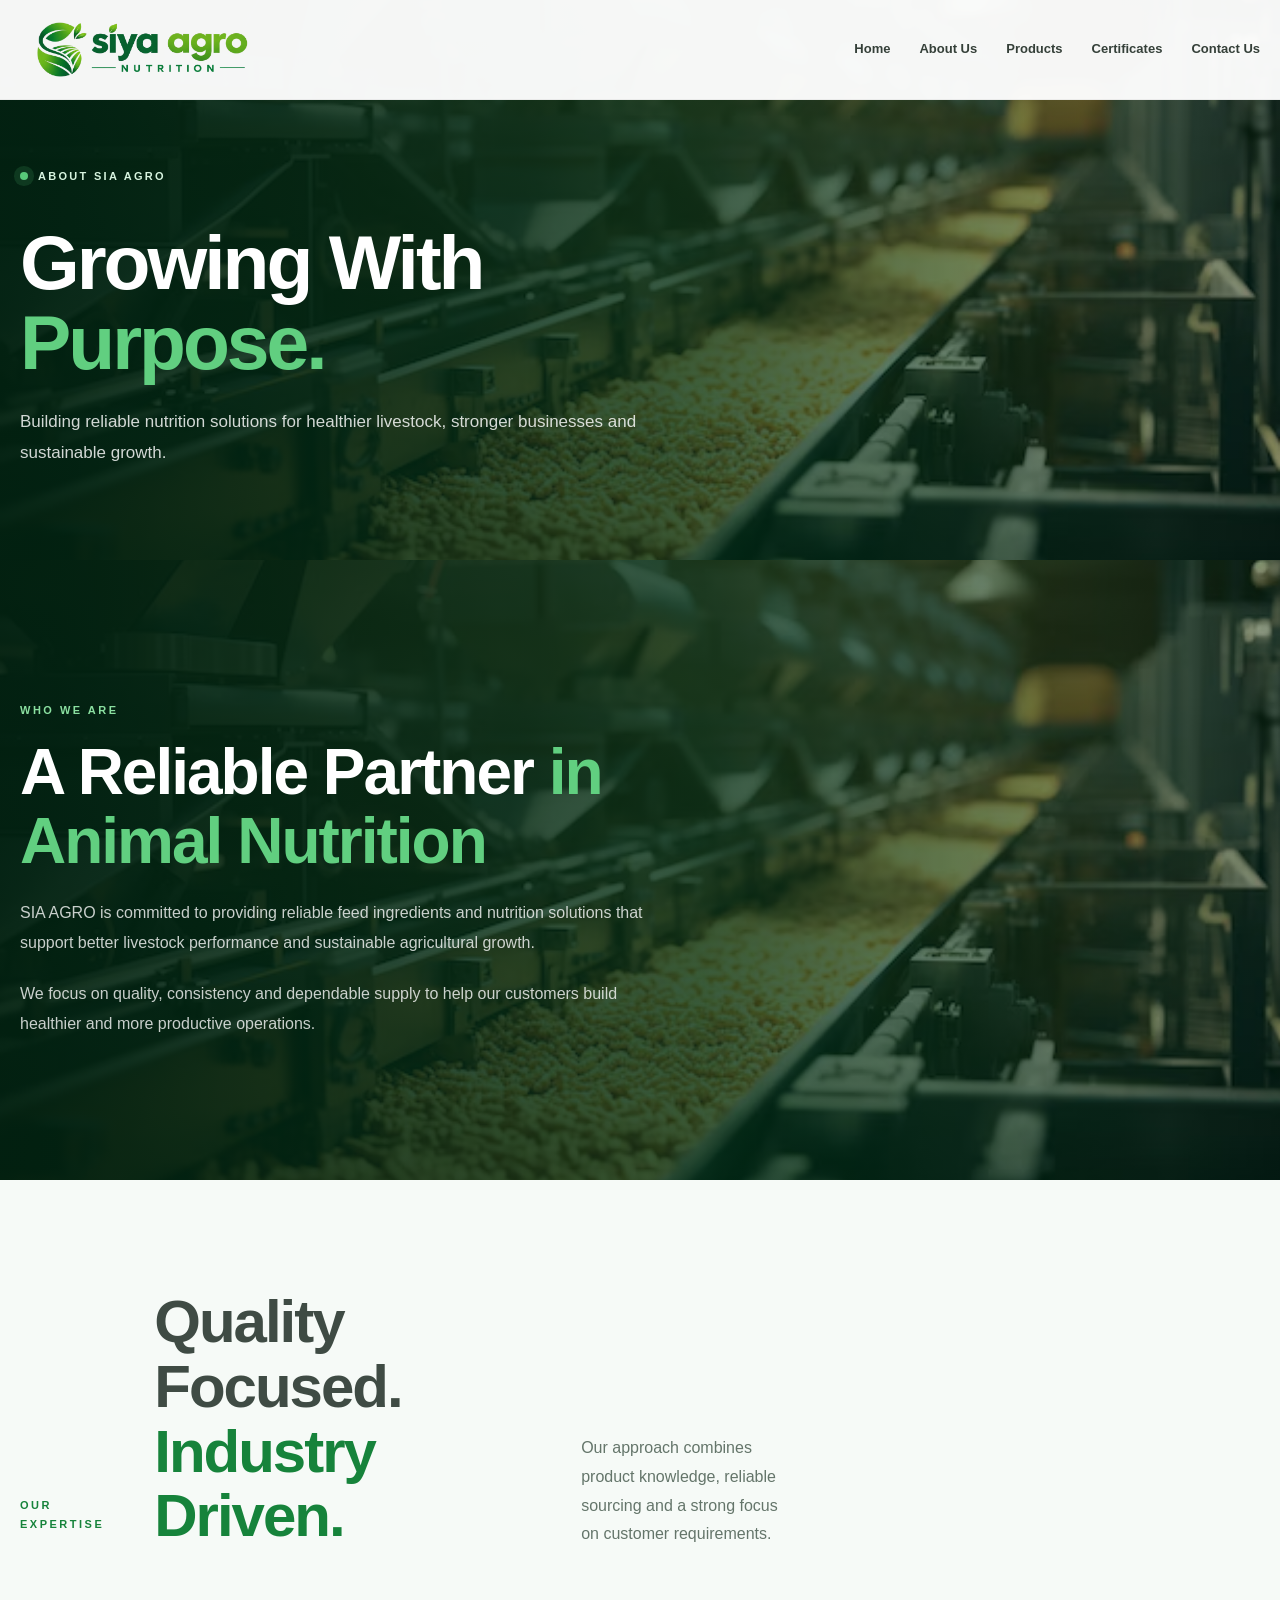
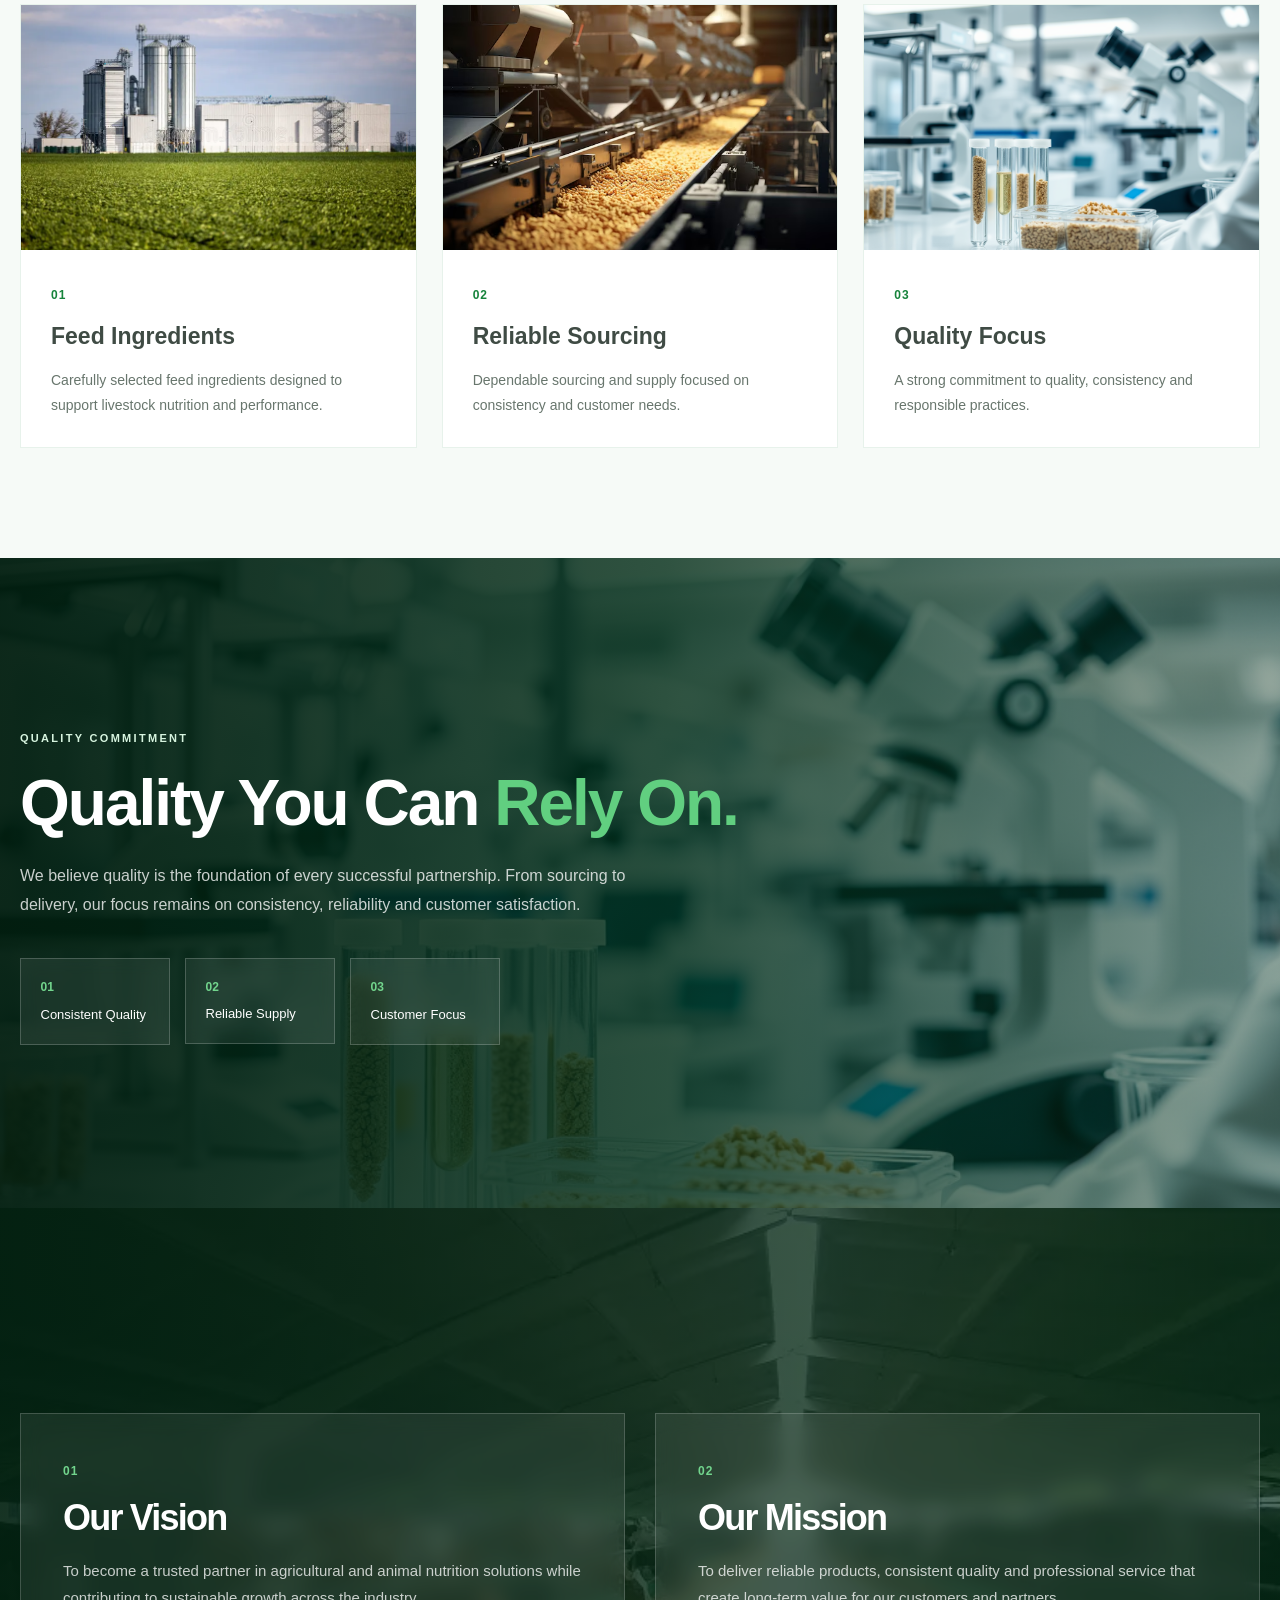
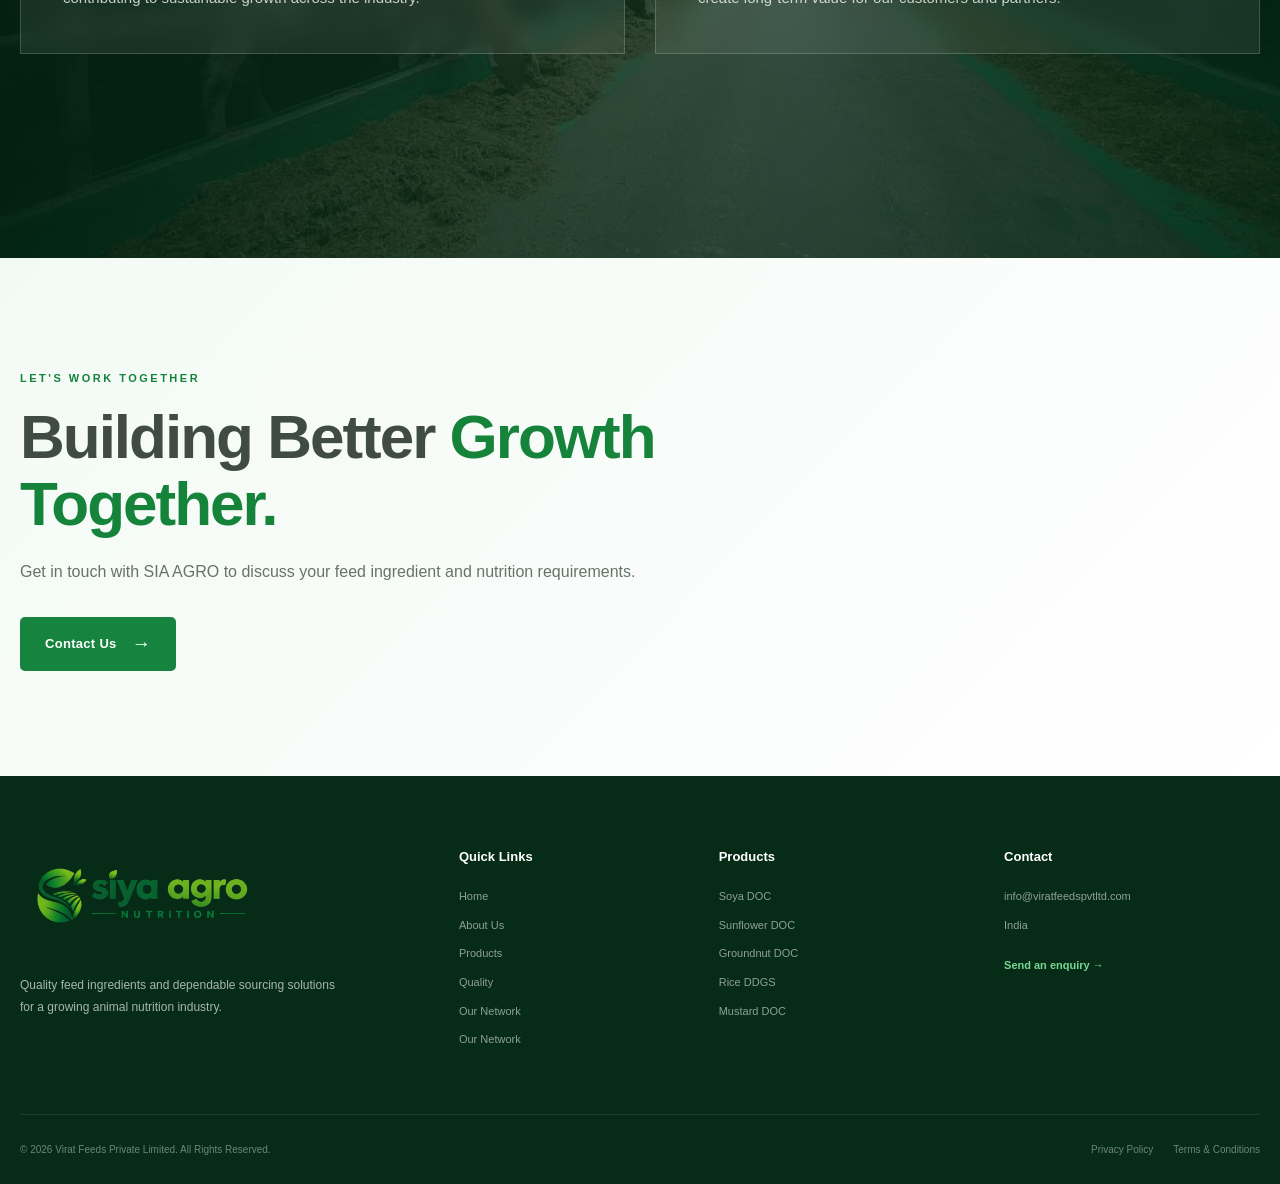
==== about.html @ a0e0ec0e "Update website" ====
<!DOCTYPE html>
<html lang="en">
<head>
    <meta charset="UTF-8">

    <meta
        name="viewport"
        content="width=device-width, initial-scale=1.0"
    >

    <meta
        name="description"
        content="Learn more about SIA AGRO, our expertise, quality commitment, vision and mission."
    >

    <title>About Us | SIA AGRO</title>

    <!-- Main Website CSS -->
    <link rel="stylesheet" href="style.css">

    <!-- About Page CSS -->
    <link rel="stylesheet" href="about.css">
</head>

<body>

    <!-- ================= HEADER ================= -->

    <header class="site-header" id="siteHeader">

        <div class="container header-inner">

            
            <a href="#home" class="logo" aria-label="Virat Feeds Home">
    <img src="assets/logo/logo-removebg-preview.png" alt="Siya agro">
</a>

            <button
                class="menu-toggle"
                id="menuToggle"
                type="button"
                aria-label="Open navigation"
                aria-expanded="false"
            >
                <span></span>
                <span></span>
                <span></span>
            </button>

            <nav class="main-nav" id="mainNav">

                <a href="index.html">Home</a>

                <a
                    href="about.html"
                    class="active"
                >
                    About Us
                </a>

                <a href="products.html">
                    Products
                </a>

                <a href="certificates.html">
                    Certificates
                </a>

                <a href="contact.html">
                    Contact Us
                </a>

            </nav>

        </div>

    </header>


    <main>

        <!-- ================= ABOUT HERO ================= -->

        <section class="about-hero">

            <div class="about-hero-overlay"></div>

            <div class="container">

                <div class="about-hero-content reveal">

                    <span class="eyebrow">
                        <span class="eyebrow-dot"></span>
                        ABOUT SIA AGRO
                    </span>

                    <h1>
                        Growing With
                        <span>Purpose.</span>
                    </h1>

                    <p>
                        Building reliable nutrition solutions
                        for healthier livestock, stronger businesses
                        and sustainable growth.
                    </p>

                </div>

            </div>

        </section>


        <!-- ================= ABOUT COMPANY ================= -->

        <section class="about-company about-image-section">

            <div class="about-section-bg"></div>

            <div class="about-section-overlay"></div>

            <div class="container">

                <div class="about-company-content reveal">

                    <div class="about-label">
                        WHO WE ARE
                    </div>

                    <h2>
                        A Reliable Partner
                        <span>in Animal Nutrition</span>
                    </h2>

                    <p>
                        SIA AGRO is committed to providing reliable
                        feed ingredients and nutrition solutions that
                        support better livestock performance and
                        sustainable agricultural growth.
                    </p>

                    <p>
                        We focus on quality, consistency and dependable
                        supply to help our customers build healthier
                        and more productive operations.
                    </p>

                </div>

            </div>

        </section>


        <!-- ================= OUR EXPERTISE ================= -->

        <section class="expertise-section">

            <div class="container">

                <div class="section-heading reveal">

                    <span class="eyebrow-dark">
                        OUR EXPERTISE
                    </span>

                    <h2>
                        Quality Focused.
                        <span>Industry Driven.</span>
                    </h2>

                    <p>
                        Our approach combines product knowledge,
                        reliable sourcing and a strong focus on
                        customer requirements.
                    </p>

                </div>


                <div class="expertise-grid">

                    <article class="expertise-card reveal">

                        <div class="expertise-image">
                            <img
                                src="assets/about/about-expertise.jpg"
                                alt="Animal feed production"
                                loading="lazy"
                            >
                        </div>

                        <div class="expertise-content">

                            <span>01</span>

                            <h3>
                                Feed Ingredients
                            </h3>

                            <p>
                                Carefully selected feed ingredients
                                designed to support livestock nutrition
                                and performance.
                            </p>

                        </div>

                    </article>


                    <article class="expertise-card reveal">

                        <div class="expertise-image">
                            <img
                                src="assets/about/about-company.jpg"
                                alt="Modern feed manufacturing facility"
                                loading="lazy"
                            >
                        </div>

                        <div class="expertise-content">

                            <span>02</span>

                            <h3>
                                Reliable Sourcing
                            </h3>

                            <p>
                                Dependable sourcing and supply focused
                                on consistency and customer needs.
                            </p>

                        </div>

                    </article>


                    <article class="expertise-card reveal">

                        <div class="expertise-image">
                            <img
                                src="assets/about/about-quality.jpg"
                                alt="Animal feed quality testing"
                                loading="lazy"
                            >
                        </div>

                        <div class="expertise-content">

                            <span>03</span>

                            <h3>
                                Quality Focus
                            </h3>

                            <p>
                                A strong commitment to quality,
                                consistency and responsible practices.
                            </p>

                        </div>

                    </article>

                </div>

            </div>

        </section>


        <!-- ================= QUALITY COMMITMENT ================= -->

        <section class="quality-section about-image-section">

            <div class="about-section-bg"></div>

            <div class="about-section-overlay"></div>

            <div class="container">

                <div class="quality-content reveal">

                    <span class="eyebrow">
                        QUALITY COMMITMENT
                    </span>

                    <h2>
                        Quality You Can
                        <span>Rely On.</span>
                    </h2>

                    <p>
                        We believe quality is the foundation of every
                        successful partnership. From sourcing to
                        delivery, our focus remains on consistency,
                        reliability and customer satisfaction.
                    </p>

                    <div class="quality-points">

                        <div>
                            <strong>01</strong>
                            <span>Consistent Quality</span>
                        </div>

                        <div>
                            <strong>02</strong>
                            <span>Reliable Supply</span>
                        </div>

                        <div>
                            <strong>03</strong>
                            <span>Customer Focus</span>
                        </div>

                    </div>

                </div>

            </div>

        </section>


        <!-- ================= VISION & MISSION ================= -->

        <section class="vision-section about-image-section">

            <div class="about-section-bg"></div>

            <div class="about-section-overlay"></div>

            <div class="container">

                <div class="vision-grid">

                    <div class="vision-card reveal">

                        <span class="vision-number">
                            01
                        </span>

                        <h2>
                            Our Vision
                        </h2>

                        <p>
                            To become a trusted partner in agricultural
                            and animal nutrition solutions while
                            contributing to sustainable growth across
                            the industry.
                        </p>

                    </div>


                    <div class="vision-card reveal">

                        <span class="vision-number">
                            02
                        </span>

                        <h2>
                            Our Mission
                        </h2>

                        <p>
                            To deliver reliable products, consistent
                            quality and professional service that create
                            long-term value for our customers and partners.
                        </p>

                    </div>

                </div>

            </div>

        </section>


        <!-- ================= CTA ================= -->

        <section class="about-cta">

            <div class="container">

                <div class="cta-content reveal">

                    <span class="eyebrow-dark">
                        LET'S WORK TOGETHER
                    </span>

                    <h2>
                        Building Better
                        <span>Growth Together.</span>
                    </h2>

                    <p>
                        Get in touch with SIA AGRO to discuss your
                        feed ingredient and nutrition requirements.
                    </p>

                    <a
                        href="contact.html"
                        class="btn btn-primary"
                    >
                        Contact Us
                        <span>→</span>
                    </a>

                </div>

            </div>

        </section>

    </main>


    <!-- ================= FOOTER ================= -->

        <footer class="site-footer">

        <div class="container">

            <div class="footer-grid">

                <div class="footer-brand">

               

                            <a href="#home" class="logo" aria-label="Virat Feeds Home">
    <img src="assets/logo/logo-removebg-preview.png" alt="Siya agro">
</a>


                    <p>
                        Quality feed ingredients and dependable sourcing
                        solutions for a growing animal nutrition industry.
                    </p>

                </div>


                <div class="footer-column">
                    <h3>Quick Links</h3>
                    <a href="#home">Home</a>
                    <a href="about.html">About Us</a>
                    <a href="products.html">Products</a>
                    <a href="quality.html">Quality</a>
                    <a href="#network">Our Network</a>
                    <a href="contact.html">Our Network</a>

                </div>


                <div class="footer-column">
                    <h3>Products</h3>
                    <a href="#">Soya DOC</a>
                    <a href="#">Sunflower DOC</a>
                    <a href="#">Groundnut DOC</a>
                    <a href="#">Rice DDGS</a>
                    <a href="#">Mustard DOC</a>
                </div>


                <div class="footer-column footer-contact">
                    <h3>Contact</h3>

                    <a href="mailto:info@viratfeedspvtltd.com">
                        info@viratfeedspvtltd.com
                    </a>

                    <span>
                        India
                    </span>

                    <a href="#contact" class="footer-contact-link">
                        Send an enquiry →
                    </a>
                </div>

            </div>


            <div class="footer-bottom">

                <p>
                    © <span id="currentYear"></span>
                    Virat Feeds Private Limited. All Rights Reserved.
                </p>

                <div class="footer-bottom-links">
                    <a href="#">Privacy Policy</a>
                    <a href="#">Terms & Conditions</a>
                </div>

            </div>

        </div>

    </footer>



    <!-- Main JavaScript -->
    <script src="script.js"></script>

    <!-- About Page JavaScript -->
    <script src="about.js"></script>

</body>
</html>
---- style.css ----
/* =========================================================
   VIRAT FEEDS - HOME PAGE
   Green + White Responsive Design
   ========================================================= */

/* ================= ROOT ================= */

:root {
    --green: #16843f;
    --green-dark: #075d2b;
    --green-deep: #043c1e;
    --green-light: #eaf7ef;
    --green-soft: #f4fbf6;

    --white: #ffffff;
    --black: #101713;
    --dark: #142019;
    --text: #3f4b44;
    --muted: #748078;

    --border: #dfe8e2;
    --shadow: 0 18px 50px rgba(7, 61, 31, 0.10);

    --container: 1240px;
    --radius: 18px;

    --transition: 0.35s ease;
}


/* ================= RESET ================= */

* {
    margin: 0;
    padding: 0;
    box-sizing: border-box;
}

html {
    scroll-behavior: smooth;
    scroll-padding-top: 90px;
}

body {
    font-family: "Inter", Arial, sans-serif;
    color: var(--text);
    background: var(--white);
    line-height: 1.7;
    overflow-x: hidden;
}

img {
    display: block;
    width: 100%;
    max-width: 100%;
}

a {
    color: inherit;
    text-decoration: none;
}

button,
a {
    -webkit-tap-highlight-color: transparent;
}

button {
    font-family: inherit;
}

ul,
ol {
    list-style: none;
}

::selection {
    color: var(--white);
    background: var(--green);
}


/* ================= COMMON ================= */

.container {
    width: min(100% - 40px, var(--container));
    margin-inline: auto;
}

.section-padding {
    padding: 110px 0;
}

.section-label {
    display: inline-flex;
    align-items: center;
    gap: 9px;

    color: var(--green);
    font-size: 12px;
    font-weight: 800;
    letter-spacing: 2px;
    text-transform: uppercase;

    margin-bottom: 18px;
}

.section-label::before {
    content: "";
    width: 28px;
    height: 2px;
    background: var(--green);
}

h1,
h2,
h3 {
    font-family: "Manrope", Arial, sans-serif;
    color: var(--dark);
}

h2 {
    font-size: clamp(36px, 4vw, 58px);
    line-height: 1.12;
    letter-spacing: -1.8px;
}

h2 span {
    color: var(--green);
}

.section-heading {
    display: flex;
    align-items: flex-end;
    justify-content: space-between;
    gap: 50px;
    margin-bottom: 55px;
}

.section-heading > p {
    width: min(100%, 470px);
    color: var(--muted);
    font-size: 15px;
}

.section-heading.centered {
    display: block;
    max-width: 720px;
    margin: 0 auto 55px;
    text-align: center;
}

.section-heading.centered .section-label {
    justify-content: center;
}

.section-heading.centered .section-label::before {
    display: none;
}

.section-heading.centered > p {
    margin: 20px auto 0;
}

.btn {
    display: inline-flex;
    align-items: center;
    justify-content: center;
    gap: 15px;

    min-height: 54px;
    padding: 0 25px;

    border-radius: 5px;
    font-size: 13px;
    font-weight: 800;
    letter-spacing: 0.3px;

    transition:
        transform var(--transition),
        background var(--transition),
        color var(--transition),
        border-color var(--transition);
}

.btn span {
    font-size: 19px;
    line-height: 1;
    transition: transform var(--transition);
}

.btn:hover {
    transform: translateY(-3px);
}

.btn:hover span {
    transform: translateX(4px);
}

.btn-primary {
    color: var(--white);
    background: var(--green);
}

.btn-primary:hover {
    background: var(--green-dark);
}

.btn-outline {
    color: var(--white);
    border: 1px solid rgba(255, 255, 255, 0.65);
}

.btn-outline:hover {
    color: var(--green-dark);
    background: var(--white);
    border-color: var(--white);
}

.btn-dark {
    color: var(--white);
    background: var(--green-deep);
}

.btn-dark:hover {
    background: var(--green);
}

.btn-white {
    color: var(--green-dark);
    background: var(--white);
}

.btn-white:hover {
    background: var(--green-soft);
}


/* ================= HEADER ================= */

.site-header {
    position: fixed;
    top: 0;
    left: 0;
    z-index: 1000;

    width: 100%;
    background: rgba(255, 255, 255, 0.96);

    border-bottom: 1px solid rgba(0, 0, 0, 0.05);

    transition:
        box-shadow var(--transition),
        background var(--transition);
}

.site-header.scrolled {
    background: rgba(255, 255, 255, 0.98);
    box-shadow: 0 8px 30px rgba(0, 0, 0, 0.07);
}

.header-inner {
    min-height: 84px;

    display: flex;
    align-items: center;
    justify-content: space-between;
    gap: 30px;
}


/* LOGO */

.logo {
    display: inline-flex;
    align-items: center;
    gap: 11px;
    flex-shrink: 0;
}

.logo-mark {
    width: 42px;
    height: 42px;

    display: grid;
    place-items: center;

    color: var(--white);
    background: var(--green);

    border-radius: 50%;

    font-family: "Manrope", sans-serif;
    font-size: 22px;
    font-weight: 800;

    position: relative;
}

.logo-mark::after {
    content: "";
    position: absolute;
    width: 15px;
    height: 15px;

    border: 2px solid var(--white);
    border-radius: 50%;

    opacity: 0.35;
}

.logo-mark span {
    position: relative;
    z-index: 2;
}

.logo-text {
    display: flex;
    flex-direction: column;
    line-height: 1;
}

.logo-text strong {
    color: var(--green-dark);
    font-family: "Manrope", sans-serif;
    font-size: 18px;
    font-weight: 800;
    letter-spacing: 1.2px;
}

.logo-text small {
    margin-top: 5px;
    color: var(--muted);
    font-size: 7px;
    font-weight: 700;
    letter-spacing: 1.5px;
}


/* NAV */

.main-nav {
    display: flex;
    align-items: center;
    justify-content: center;
    gap: 29px;
}

.main-nav a {
    position: relative;

    color: #354039;
    font-size: 13px;
    font-weight: 600;

    padding: 31px 0;
    transition: color var(--transition);
}

.main-nav a::after {
    content: "";

    position: absolute;
    left: 0;
    bottom: 22px;

    width: 0;
    height: 2px;

    background: var(--green);

    transition: width var(--transition);
}

.main-nav a:hover,
.main-nav a.active {
    color: var(--green);
}

.main-nav a:hover::after,
.main-nav a.active::after {
    width: 100%;
}


/* HEADER BUTTON */

.header-btn {
    display: inline-flex;
    align-items: center;
    gap: 12px;

    color: var(--white);
    background: var(--green);

    padding: 12px 18px;
    border-radius: 4px;

    font-size: 12px;
    font-weight: 800;

    transition: var(--transition);
}

.header-btn span {
    font-size: 17px;
}

.header-btn:hover {
    background: var(--green-dark);
    transform: translateY(-2px);
}


/* MENU */

.menu-toggle {
    display: none;

    width: 44px;
    height: 44px;

    border: 0;
    background: var(--green-soft);
    border-radius: 5px;

    cursor: pointer;
}

.menu-toggle span {
    display: block;
    width: 22px;
    height: 2px;

    margin: 5px auto;

    background: var(--green-dark);

    transition: var(--transition);
}

.menu-toggle.active span:nth-child(1) {
    transform: translateY(7px) rotate(45deg);
}

.menu-toggle.active span:nth-child(2) {
    opacity: 0;
}

.menu-toggle.active span:nth-child(3) {
    transform: translateY(-7px) rotate(-45deg);
}


.logo {
    display: inline-flex;
    align-items: center;
    text-decoration: none;
    flex-shrink: 0;
}

.logo img {
    display: block;
    width: 245px;
    height: 99px;
    object-fit: contain;
}

/* Mobile */
@media (max-width: 600px) {
    .logo img {
        width: 150px;
        height: 48px;
    }
}


/* ================= HERO ================= */

.hero-section {
    min-height: 760px;

    position: relative;
    isolation: isolate;
    overflow: hidden;

    display: flex;
    align-items: center;

    color: var(--white);
}

/* ================= HERO SLIDER ================= */

.hero-slider {
    position: absolute;
    inset: 0;
    z-index: -3;
}

.hero-slide {
    position: absolute;
    inset: 0;

    background-position: center;
    background-size: cover;
    background-repeat: no-repeat;

    opacity: 0;
    transform: scale(1.03);

    transition:
        opacity 1.2s ease-in-out,
        transform 7s ease;
}

.hero-slide.active {
    opacity: 1;
    transform: scale(1);
}


/* ================= HERO GREEN OVERLAY ================= */

.hero-section::before {
    content: "";
    position: absolute;
    inset: 0;
    z-index: -2;

    background:
        linear-gradient(
            90deg,
            rgba(2, 34, 17, 0.94) 0%,
            rgba(2, 48, 24, 0.78) 46%,
            rgba(2, 48, 24, 0.35) 100%
        );
}


/* ================= EXISTING OVERLAY ================= */

.hero-overlay {
    position: absolute;
    inset: 0;
    z-index: -1;

    background:
        radial-gradient(
            circle at 78% 45%,
            rgba(55, 180, 93, 0.22),
            transparent 30%
        );
}


.hero-container {
    padding-top: 80px;
}

.hero-content {
    width: min(100%, 750px);
}

.eyebrow {
    display: inline-flex;
    align-items: center;
    gap: 10px;

    margin-bottom: 22px;

    color: #d7f4df;

    font-size: 11px;
    font-weight: 800;
    letter-spacing: 2.3px;
}

.eyebrow-dot {
    width: 8px;
    height: 8px;
    border-radius: 50%;
    background: #58c979;
    box-shadow: 0 0 0 6px rgba(88, 201, 121, 0.14);
}

.hero-content h1 {
    color: var(--white);

    max-width: 780px;

    font-size: clamp(48px, 6vw, 84px);
    line-height: 1.02;
    letter-spacing: -3px;
}

.hero-content h1 span {
    color: #61cf80;
}

.hero-content > p {
    max-width: 650px;
    margin-top: 25px;

    color: rgba(255, 255, 255, 0.79);

    font-size: 16px;
    line-height: 1.8;
}

.hero-actions {
    display: flex;
    flex-wrap: wrap;
    gap: 13px;
    margin-top: 34px;
}

.hero-trust {
    display: flex;
    align-items: center;
    gap: 25px;

    margin-top: 55px;
}

.trust-item {
    display: flex;
    flex-direction: column;
}

.trust-item strong {
    color: var(--white);
    font-size: 13px;
}

.trust-item span {
    color: rgba(255, 255, 255, 0.55);
    font-size: 11px;
}

.trust-line {
    width: 1px;
    height: 31px;
    background: rgba(255, 255, 255, 0.25);
}

.hero-scroll {
    position: absolute;
    right: 40px;
    bottom: 35px;

    display: flex;
    align-items: center;
    gap: 14px;

    color: rgba(255, 255, 255, 0.6);

    font-size: 10px;
    letter-spacing: 1.5px;
    text-transform: uppercase;

    transform: rotate(90deg);
    transform-origin: right center;
}

.scroll-line {
    width: 50px;
    height: 1px;
    background: rgba(255, 255, 255, 0.5);
}


/* ================= ABOUT ================= */

.about-section {
    background: var(--white);
}

.about-grid {
    display: grid;
    grid-template-columns: 0.95fr 1.05fr;
    align-items: center;
    gap: 90px;
}

.about-images {
    min-height: 550px;
    position: relative;
}

.about-image-main {
    position: absolute;
    top: 0;
    left: 0;

    width: 74%;
    height: 440px;

    overflow: hidden;
    border-radius: 8px;
}

.about-image-main img,
.about-image-small img {
    width: 100%;
    height: 100%;
    object-fit: cover;

    transition: transform 0.7s ease;
}

.about-images:hover img {
    transform: scale(1.04);
}

.about-image-small {
    position: absolute;
    right: 0;
    bottom: 0;

    width: 48%;
    height: 255px;

    overflow: hidden;

    border: 10px solid var(--white);
    border-radius: 8px;

    box-shadow: var(--shadow);
}

.experience-card {
    position: absolute;
    left: 22px;
    bottom: 48px;

    display: flex;
    align-items: center;
    gap: 13px;

    padding: 15px 19px;

    color: var(--white);
    background: var(--green);

    border-radius: 5px;

    box-shadow: 0 12px 30px rgba(22, 132, 63, 0.25);
}

.experience-number {
    font-family: "Manrope", sans-serif;
    font-size: 25px;
    font-weight: 800;
}

.experience-text {
    padding-left: 13px;
    border-left: 1px solid rgba(255, 255, 255, 0.35);

    font-size: 10px;
    line-height: 1.35;
    text-transform: uppercase;
    letter-spacing: 0.8px;
}

.about-content .lead {
    margin: 24px 0 15px;

    color: var(--dark);

    font-size: 18px;
    line-height: 1.7;
    font-weight: 500;
}

.about-content > p:not(.lead) {
    color: var(--muted);
    font-size: 14px;
}

.about-points {
    display: grid;
    grid-template-columns: 1fr 1fr;
    gap: 20px;

    margin: 32px 0;
}

.about-point {
    display: flex;
    align-items: flex-start;
    gap: 12px;
}

.point-icon {
    width: 28px;
    height: 28px;

    flex: 0 0 28px;

    display: grid;
    place-items: center;

    color: var(--green);
    background: var(--green-light);

    border-radius: 50%;

    font-size: 13px;
    font-weight: 800;
}

.about-point strong {
    display: block;
    color: var(--dark);
    font-size: 13px;
}

.about-point p {
    margin-top: 2px;
    color: var(--muted);
    font-size: 11px;
    line-height: 1.5;
}

.text-link {
    display: inline-flex;
    align-items: center;
    gap: 12px;

    color: var(--green-dark);

    font-size: 13px;
    font-weight: 800;

    border-bottom: 1px solid var(--green);
    padding-bottom: 5px;

    transition: var(--transition);
}

.text-link span {
    font-size: 18px;
    transition: var(--transition);
}

.text-link:hover {
    color: var(--green);
}

.text-link:hover span {
    transform: translateX(5px);
}


/* ================= PRODUCTS ================= */

.products-section {
    background: var(--green-soft);
}

.products-grid {
    display: grid;
    grid-template-columns: repeat(4, 1fr);
    gap: 20px;
}

.product-card {
    overflow: hidden;

    background: var(--white);
    border: 1px solid var(--border);
    border-radius: 9px;

    transition:
        transform var(--transition),
        box-shadow var(--transition);
}

.product-card:hover {
    transform: translateY(-8px);
    box-shadow: var(--shadow);
}

.product-image {
    height: 245px;
    position: relative;
    overflow: hidden;
    background: #edf5ef;
}

.product-image img {
    width: 100%;
    height: 100%;
    object-fit: cover;

    transition: transform 0.6s ease;
}

.product-card:hover .product-image img {
    transform: scale(1.07);
}

.product-number {
    position: absolute;
    top: 14px;
    left: 14px;

    width: 34px;
    height: 34px;

    display: grid;
    place-items: center;

    color: var(--green-dark);
    background: rgba(255, 255, 255, 0.92);

    border-radius: 50%;

    font-size: 10px;
    font-weight: 800;
}

.product-info {
    padding: 24px;
}

.product-category {
    color: var(--green);
    font-size: 9px;
    font-weight: 800;
    letter-spacing: 1.5px;
}

.product-info h3 {
    margin-top: 8px;
    font-size: 21px;
    letter-spacing: -0.5px;
}

.product-info p {
    min-height: 55px;
    margin: 10px 0 18px;

    color: var(--muted);
    font-size: 12px;
    line-height: 1.6;
}

.product-link {
    display: inline-flex;
    align-items: center;
    gap: 8px;

    color: var(--green-dark);

    font-size: 11px;
    font-weight: 800;
}

.product-link span {
    font-size: 17px;
    transition: var(--transition);
}

.product-link:hover span {
    transform: translateX(4px);
}

.products-bottom {
    margin-top: 40px;
    text-align: center;
}


/* ================= QUALITY ================= */

.quality-section {
    background: var(--white);
}

.quality-wrapper {
    display: grid;
    grid-template-columns: 1fr 1fr;
    gap: 90px;

    padding: 75px;

    background: var(--green-deep);
    border-radius: 12px;

    overflow: hidden;
    position: relative;
}

.quality-wrapper::after {
    content: "";
    position: absolute;
    width: 450px;
    height: 450px;

    right: -190px;
    bottom: -250px;

    border: 80px solid rgba(255, 255, 255, 0.035);
    border-radius: 50%;
}

.quality-content {
    position: relative;
    z-index: 2;
}

.quality-content .section-label {
    color: #72d48e;
}

.quality-content .section-label::before {
    background: #72d48e;
}

.quality-content h2 {
    color: var(--white);
}

.quality-content h2 span {
    color: #69d288;
}

.quality-content > p {
    max-width: 520px;
    margin: 23px 0 30px;

    color: rgba(255, 255, 255, 0.67);
    font-size: 14px;
}

.quality-features {
    position: relative;
    z-index: 2;
}

.quality-feature {
    display: flex;
    align-items: flex-start;
    gap: 20px;

    padding: 24px 0;

    border-bottom: 1px solid rgba(255, 255, 255, 0.12);
}

.quality-feature:first-child {
    padding-top: 0;
}

.quality-feature:last-child {
    border-bottom: 0;
}

.feature-icon {
    width: 43px;
    height: 43px;

    flex: 0 0 43px;

    display: grid;
    place-items: center;

    color: #74d58e;
    background: rgba(105, 210, 136, 0.11);

    border: 1px solid rgba(105, 210, 136, 0.2);
    border-radius: 50%;

    font-size: 10px;
    font-weight: 800;
}

.quality-feature h3 {
    color: var(--white);
    font-size: 16px;
}

.quality-feature p {
    margin-top: 4px;
    color: rgba(255, 255, 255, 0.55);
    font-size: 12px;
}


/* ================= NETWORK ================= */

.network-section {
    background: var(--green-soft);
}

.network-stats {
    display: grid;
    grid-template-columns: repeat(4, 1fr);

    border: 1px solid var(--border);
    background: var(--white);
}

.network-stat {
    min-height: 190px;

    display: flex;
    flex-direction: column;
    justify-content: center;

    padding: 35px;

    border-right: 1px solid var(--border);

    transition: var(--transition);
}

.network-stat:last-child {
    border-right: 0;
}

.network-stat:hover {
    background: var(--green);
}

.network-stat strong {
    color: var(--green);
    font-family: "Manrope", sans-serif;
    font-size: 39px;
    line-height: 1;
    transition: var(--transition);
}

.network-stat span {
    max-width: 150px;
    margin-top: 17px;

    color: var(--dark);

    font-size: 13px;
    font-weight: 700;

    transition: var(--transition);
}

.network-stat:hover strong,
.network-stat:hover span {
    color: var(--white);
}


/* ================= TESTIMONIALS ================= */

.testimonials-section {
    background: var(--white);
}

.testimonial-card {
    max-width: 900px;
    margin: auto;

    padding: 55px 70px;

    background: var(--green-soft);
    border-left: 4px solid var(--green);

    border-radius: 7px;
}

.quote-mark {
    color: var(--green);
    font-family: Georgia, serif;
    font-size: 80px;
    line-height: 0.5;
}

.testimonial-card blockquote {
    margin: 20px 0 30px;

    color: var(--dark);

    font-family: "Manrope", sans-serif;
    font-size: clamp(21px, 2.4vw, 31px);
    line-height: 1.45;
    font-weight: 600;
}

.testimonial-author {
    display: flex;
    align-items: center;
    gap: 13px;
}

.author-avatar {
    width: 44px;
    height: 44px;

    display: grid;
    place-items: center;

    color: var(--white);
    background: var(--green);

    border-radius: 50%;

    font-weight: 800;
}

.testimonial-author strong,
.testimonial-author span {
    display: block;
}

.testimonial-author strong {
    color: var(--dark);
    font-size: 12px;
}

.testimonial-author span {
    color: var(--muted);
    font-size: 10px;
}


/* ================= CTA ================= */

.cta-section {
    padding: 35px 0;

    background: var(--green);
}

.cta-wrapper {
    display: flex;
    align-items: center;
    justify-content: space-between;
    gap: 50px;

    padding: 65px 0;
}

.cta-content .section-label {
    color: #d2f3dc;
}

.cta-content .section-label::before {
    background: #d2f3dc;
}

.cta-content h2 {
    color: var(--white);
}

.cta-content h2 span {
    color: #b7ecc7;
}

.cta-content p {
    max-width: 600px;
    margin-top: 16px;

    color: rgba(255, 255, 255, 0.75);
    font-size: 14px;
}


/* ================= FOOTER ================= */

.site-footer {
    padding-top: 70px;
    background: #062c18;
    color: rgba(255, 255, 255, 0.65);
}

.footer-grid {
    display: grid;
    grid-template-columns: 1.5fr 0.8fr 0.9fr 1fr;
    gap: 55px;

    padding-bottom: 55px;
}

.footer-logo .logo-text strong {
    color: var(--white);
}

.footer-logo .logo-text small {
    color: rgba(255, 255, 255, 0.5);
}

.footer-brand > p {
    max-width: 320px;
    margin-top: 22px;

    font-size: 12px;
    line-height: 1.8;
}

.footer-column {
    display: flex;
    flex-direction: column;
    align-items: flex-start;
}

.footer-column h3 {
    margin-bottom: 19px;
    color: var(--white);
    font-size: 13px;
}

.footer-column a,
.footer-column span {
    margin-bottom: 10px;

    color: rgba(255, 255, 255, 0.55);

    font-size: 11px;

    transition: color var(--transition);
}

.footer-column a:hover {
    color: #76d891;
}

.footer-contact a:first-of-type {
    word-break: break-word;
}

.footer-contact-link {
    margin-top: 12px;
    color: #76d891 !important;
    font-weight: 700;
}

.footer-bottom {
    min-height: 70px;

    display: flex;
    align-items: center;
    justify-content: space-between;
    gap: 20px;

    border-top: 1px solid rgba(255, 255, 255, 0.09);
}

.footer-bottom p,
.footer-bottom a {
    color: rgba(255, 255, 255, 0.42);
    font-size: 10px;
}

.footer-bottom-links {
    display: flex;
    gap: 20px;
}

.footer-bottom a:hover {
    color: var(--white);
}


/* ================= BACK TO TOP ================= */

.back-to-top {
    position: fixed;
    right: 22px;
    bottom: 22px;
    z-index: 900;

    width: 44px;
    height: 44px;

    display: grid;
    place-items: center;

    color: var(--white);
    background: var(--green);

    border: 0;
    border-radius: 5px;

    font-size: 18px;
    cursor: pointer;

    opacity: 0;
    visibility: hidden;
    transform: translateY(15px);

    transition: var(--transition);
}

.back-to-top.show {
    opacity: 1;
    visibility: visible;
    transform: translateY(0);
}

.back-to-top:hover {
    background: var(--green-dark);
}


/* ================= REVEAL ANIMATION ================= */

.reveal {
    opacity: 0;
    transform: translateY(25px);

    transition:
        opacity 0.7s ease,
        transform 0.7s ease;
}

.reveal.visible {
    opacity: 1;
    transform: translateY(0);
}


/* =========================================================
   TABLET
   ========================================================= */

@media (max-width: 1100px) {

    .container {
        width: min(100% - 32px, var(--container));
    }

    .main-nav {
        gap: 17px;
    }

    .main-nav a {
        font-size: 12px;
    }

    .header-btn {
        display: none;
    }

    .about-grid {
        gap: 55px;
    }

    .products-grid {
        grid-template-columns: repeat(2, 1fr);
    }

    .quality-wrapper {
        gap: 55px;
        padding: 55px;
    }

    .footer-grid {
        grid-template-columns: 1.3fr 1fr 1fr;
    }

    .footer-contact {
        grid-column: span 3;
    }
}


/* =========================================================
   TABLET / MOBILE NAV
   ========================================================= */

@media (max-width: 900px) {

    .header-inner {
        min-height: 75px;
    }

    .menu-toggle {
        display: block;
    }

    .main-nav {
        position: absolute;
        top: 75px;
        left: 16px;
        right: 16px;

        display: flex;
        flex-direction: column;
        align-items: stretch;
        gap: 0;

        padding: 10px;

        background: var(--white);

        border: 1px solid var(--border);
        border-radius: 8px;

        box-shadow: 0 18px 45px rgba(0, 0, 0, 0.12);

        opacity: 0;
        visibility: hidden;
        transform: translateY(-10px);

        transition: var(--transition);
    }

    .main-nav.open {
        opacity: 1;
        visibility: visible;
        transform: translateY(0);
    }

    .main-nav a {
        padding: 14px 15px;
        border-radius: 5px;
    }

    .main-nav a:hover,
    .main-nav a.active {
        background: var(--green-soft);
    }

    .main-nav a::after {
        display: none;
    }

    .section-padding {
        padding: 85px 0;
    }

    .about-grid {
        grid-template-columns: 1fr;
    }

    .about-images {
        width: min(100%, 650px);
        margin: auto;
    }

    .quality-wrapper {
        grid-template-columns: 1fr;
    }

    .network-stats {
        grid-template-columns: repeat(2, 1fr);
    }

    .network-stat:nth-child(2) {
        border-right: 0;
    }

    .network-stat:nth-child(-n + 2) {
        border-bottom: 1px solid var(--border);
    }

    .cta-wrapper {
        align-items: flex-start;
        flex-direction: column;
    }
}


/* =========================================================
   MOBILE
   ========================================================= */

@media (max-width: 600px) {

    .container {
        width: min(100% - 28px, var(--container));
    }

    .section-padding {
        padding: 70px 0;
    }

    h2 {
        font-size: 36px;
        letter-spacing: -1px;
    }


    /* HEADER */

    .header-inner {
        min-height: 68px;
    }

    .logo-mark {
        width: 38px;
        height: 38px;
        font-size: 19px;
    }

    .logo-text strong {
        font-size: 16px;
    }

    .logo-text small {
        font-size: 6px;
    }

    .main-nav {
        top: 68px;
        left: 10px;
        right: 10px;
    }


    /* HERO */

    .hero-section {
        min-height: 700px;

        background-position: 65% center;
    }

    .hero-container {
        padding-top: 65px;
    }

    .hero-content h1 {
        font-size: clamp(42px, 12vw, 60px);
        letter-spacing: -2px;
    }

    .hero-content > p {
        font-size: 14px;
        line-height: 1.7;
    }

    .hero-actions {
        flex-direction: column;
        align-items: stretch;
    }

    .hero-actions .btn {
        width: 100%;
    }

    .hero-trust {
        gap: 12px;
        justify-content: space-between;
        margin-top: 40px;
    }

    .trust-line {
        height: 27px;
    }

    .trust-item strong {
        font-size: 11px;
    }

    .trust-item span {
        font-size: 9px;
    }

    .hero-scroll {
        display: none;
    }


    /* ABOUT */

    .about-images {
        min-height: 420px;
    }

    .about-image-main {
        width: 78%;
        height: 330px;
    }

    .about-image-small {
        width: 48%;
        height: 190px;
        border-width: 7px;
    }

    .experience-card {
        left: 10px;
        bottom: 30px;
        padding: 12px 14px;
    }

    .experience-number {
        font-size: 21px;
    }

    .experience-text {
        font-size: 8px;
    }

    .about-content .lead {
        font-size: 16px;
    }

    .about-points {
        grid-template-columns: 1fr;
        gap: 15px;
    }


    /* SECTION HEADING */

    .section-heading {
        display: block;
        margin-bottom: 35px;
    }

    .section-heading > p {
        margin-top: 18px;
        width: 100%;
    }


    /* PRODUCTS */

    .products-grid {
        grid-template-columns: 1fr;
    }

    .product-image {
        height: 260px;
    }

    .product-info {
        padding: 21px;
    }

    .product-info p {
        min-height: auto;
    }


    /* QUALITY */

    .quality-wrapper {
        padding: 40px 24px;
        border-radius: 8px;
    }

    .quality-feature {
        gap: 14px;
    }


    /* NETWORK */

    .network-stats {
        grid-template-columns: 1fr;
    }

    .network-stat {
        min-height: 145px;
        border-right: 0;
        border-bottom: 1px solid var(--border);
    }

    .network-stat:nth-child(2) {
        border-bottom: 1px solid var(--border);
    }

    .network-stat:last-child {
        border-bottom: 0;
    }


    /* TESTIMONIAL */

    .testimonial-card {
        padding: 40px 25px;
    }

    .testimonial-card blockquote {
        font-size: 21px;
    }


    /* CTA */

    .cta-section {
        padding: 15px 0;
    }

    .cta-wrapper {
        padding: 50px 0;
    }

    .cta-wrapper .btn {
        width: 100%;
    }


    /* FOOTER */

    .site-footer {
        padding-top: 55px;
    }

    .footer-grid {
        grid-template-columns: 1fr 1fr;
        gap: 35px 25px;
        padding-bottom: 40px;
    }

    .footer-brand {
        grid-column: span 2;
    }

    .footer-contact {
        grid-column: span 2;
    }

    .footer-bottom {
        align-items: flex-start;
        flex-direction: column;
        justify-content: center;

        padding: 20px 0;
    }

    .footer-bottom-links {
        flex-wrap: wrap;
    }
}


/* =========================================================
   SMALL MOBILE
   ========================================================= */

@media (max-width: 380px) {

    .container {
        width: min(100% - 22px, var(--container));
    }

    .hero-content h1 {
        font-size: 39px;
    }

    .hero-trust {
        gap: 7px;
    }

    .trust-item strong {
        font-size: 10px;
    }

    .trust-item span {
        font-size: 8px;
    }

    h2 {
        font-size: 32px;
    }

    .about-images {
        min-height: 350px;
    }

    .about-image-main {
        height: 280px;
    }

    .about-image-small {
        height: 160px;
    }

    .quality-wrapper {
        padding: 35px 19px;
    }
}


/* =========================================================
   REDUCED MOTION
   ========================================================= */

@media (prefers-reduced-motion: reduce) {

    html {
        scroll-behavior: auto;
    }

    *,
    *::before,
    *::after {
        animation-duration: 0.01ms !important;
        animation-iteration-count: 1 !important;
        transition-duration: 0.01ms !important;
    }

    .reveal {
        opacity: 1;
        transform: none;
    }
}
---- about.css ----
/* =========================================================
   SIA AGRO - ABOUT PAGE
   ========================================================= */

/* ================= ABOUT HERO ================= */

.about-hero {
    min-height: 560px;
    position: relative;
    isolation: isolate;
    overflow: hidden;

    display: flex;
    align-items: center;

    background:
        url("assets/about/about-company.jpg")
        center/cover no-repeat;

    color: var(--white);
}

.about-hero-overlay {
    position: absolute;
    inset: 0;
    z-index: -1;

    background:
        linear-gradient(
            90deg,
            rgba(2, 34, 17, 0.94) 0%,
            rgba(2, 48, 24, 0.78) 52%,
            rgba(2, 48, 24, 0.38) 100%
        );
}

.about-hero-content {
    max-width: 760px;
    padding-top: 70px;
}

.about-hero-content h1 {
    margin-top: 15px;

    color: var(--white);

    font-size: clamp(48px, 6vw, 78px);
    line-height: 1.04;
    letter-spacing: -3px;
}

.about-hero-content h1 span {
    color: #61cf80;
}

.about-hero-content p {
    max-width: 650px;
    margin-top: 25px;

    color: rgba(255, 255, 255, 0.82);

    font-size: 17px;
    line-height: 1.8;
}


/* ================= IMAGE SECTIONS ================= */

.about-image-section {
    position: relative;
    isolation: isolate;
    overflow: hidden;

    color: var(--white);
}

.about-section-bg {
    position: absolute;
    inset: 0;
    z-index: -2;

    background-position: center;
    background-size: cover;
    background-repeat: no-repeat;

    transform: scale(1.02);
}

.about-section-overlay {
    position: absolute;
    inset: 0;
    z-index: -1;

    background:
        linear-gradient(
            90deg,
            rgba(2, 34, 17, 0.93) 0%,
            rgba(2, 48, 24, 0.78) 55%,
            rgba(2, 48, 24, 0.42) 100%
        );
}


/* ================= ABOUT COMPANY ================= */

.about-company {
    min-height: 620px;

    display: flex;
    align-items: center;
}

.about-company .about-section-bg {
    background-image:
        url("assets/about/about-company.jpg");
}

.about-company-content {
    max-width: 720px;
    padding: 90px 0;
}

.about-label {
    margin-bottom: 18px;

    color: #8be0a1;

    font-size: 11px;
    font-weight: 800;
    letter-spacing: 2.5px;
}

.about-company-content h2 {
    max-width: 700px;

    color: var(--white);

    font-size: clamp(38px, 5vw, 64px);
    line-height: 1.08;
    letter-spacing: -2px;
}

.about-company-content h2 span {
    color: #61cf80;
}

.about-company-content p {
    max-width: 650px;
    margin-top: 22px;

    color: rgba(255, 255, 255, 0.78);

    font-size: 16px;
    line-height: 1.85;
}


/* ================= EXPERTISE ================= */

.expertise-section {
    padding: 110px 0;

    background: #f6faf7;
}

.section-heading {
    max-width: 760px;
    margin-bottom: 55px;
}

.eyebrow-dark {
    display: inline-block;

    margin-bottom: 16px;

    color: #16833b;

    font-size: 11px;
    font-weight: 800;
    letter-spacing: 2.5px;
}

.section-heading h2 {
    color: var(--text);

    font-size: clamp(38px, 5vw, 60px);
    line-height: 1.08;
    letter-spacing: -2px;
}

.section-heading h2 span {
    color: #16833b;
}

.section-heading p {
    max-width: 650px;
    margin-top: 20px;

    color: #64756a;

    font-size: 16px;
    line-height: 1.8;
}

.expertise-grid {
    display: grid;
    grid-template-columns: repeat(3, 1fr);
    gap: 25px;
}

.expertise-card {
    overflow: hidden;

    background: #ffffff;

    border: 1px solid rgba(22, 131, 59, 0.10);

    transition:
        transform 0.35s ease,
        box-shadow 0.35s ease;
}

.expertise-card:hover {
    transform: translateY(-8px);

    box-shadow:
        0 20px 45px rgba(10, 60, 30, 0.12);
}

.expertise-image {
    height: 245px;
    overflow: hidden;
}

.expertise-image img {
    width: 100%;
    height: 100%;

    display: block;

    object-fit: cover;

    transition: transform 0.5s ease;
}

.expertise-card:hover .expertise-image img {
    transform: scale(1.06);
}

.expertise-content {
    padding: 30px;
}

.expertise-content > span {
    color: #16833b;

    font-size: 12px;
    font-weight: 800;
    letter-spacing: 1px;
}

.expertise-content h3 {
    margin-top: 10px;

    color: var(--text);

    font-size: 23px;
}

.expertise-content p {
    margin-top: 12px;

    color: #68766d;

    font-size: 14px;
    line-height: 1.75;
}


/* ================= QUALITY ================= */

.quality-section {
    min-height: 650px;

    display: flex;
    align-items: center;
}

.quality-section .about-section-bg {
    background-image:
        url("assets/about/about-quality.jpg");
}

.quality-section .about-section-overlay {
    background:
        linear-gradient(
            90deg,
            rgba(2, 30, 15, 0.95) 0%,
            rgba(2, 45, 23, 0.82) 52%,
            rgba(2, 45, 23, 0.42) 100%
        );
}

.quality-content {
    max-width: 720px;
    padding: 90px 0;
}

.quality-content h2 {
    color: var(--white);

    font-size: clamp(40px, 5vw, 64px);
    line-height: 1.08;
    letter-spacing: -2px;
}

.quality-content h2 span {
    color: #61cf80;
}

.quality-content p {
    max-width: 650px;
    margin-top: 22px;

    color: rgba(255, 255, 255, 0.78);

    font-size: 16px;
    line-height: 1.85;
}

.quality-points {
    display: flex;
    flex-wrap: wrap;
    gap: 15px;

    margin-top: 38px;
}

.quality-points div {
    min-width: 150px;

    padding: 18px 20px;

    border: 1px solid rgba(255, 255, 255, 0.20);

    background: rgba(255, 255, 255, 0.07);

    backdrop-filter: blur(8px);
}

.quality-points strong {
    display: block;

    color: #72d58d;

    font-size: 12px;
}

.quality-points span {
    display: block;

    margin-top: 6px;

    color: var(--white);

    font-size: 13px;
}


/* ================= VISION & MISSION ================= */

.vision-section {
    min-height: 650px;

    display: flex;
    align-items: center;
}

.vision-section .about-section-bg {
    background-image:
        url("assets/about/about-vision.jpg");
}

.vision-section .about-section-overlay {
    background:
        linear-gradient(
            90deg,
            rgba(2, 34, 17, 0.91),
            rgba(2, 48, 24, 0.68)
        );
}

.vision-grid {
    width: 100%;

    display: grid;
    grid-template-columns: repeat(2, 1fr);
    gap: 30px;

    padding: 90px 0;
}

.vision-card {
    padding: 42px;

    border: 1px solid rgba(255, 255, 255, 0.18);

    background: rgba(255, 255, 255, 0.08);

    backdrop-filter: blur(10px);
}

.vision-number {
    color: #72d58d;

    font-size: 12px;
    font-weight: 800;
    letter-spacing: 1px;
}

.vision-card h2 {
    margin-top: 15px;

    color: var(--white);

    font-size: 36px;
}

.vision-card p {
    margin-top: 18px;

    color: rgba(255, 255, 255, 0.76);

    font-size: 15px;
    line-height: 1.8;
}


/* ================= CTA ================= */

.about-cta {
    padding: 105px 0;

    background:
        linear-gradient(
            135deg,
            #f3faf5,
            #ffffff
        );
}

.cta-content {
    max-width: 800px;
}

.cta-content h2 {
    color: var(--text);

    font-size: clamp(40px, 5vw, 62px);
    line-height: 1.08;
    letter-spacing: -2px;
}

.cta-content h2 span {
    color: #16833b;
}

.cta-content p {
    max-width: 650px;
    margin-top: 20px;

    color: #65736a;

    font-size: 16px;
    line-height: 1.8;
}

.cta-content .btn {
    margin-top: 30px;
}


/* ================= RESPONSIVE ================= */

@media (max-width: 900px) {

    .about-hero {
        min-height: 500px;
    }

    .expertise-grid {
        grid-template-columns: 1fr;
    }

    .expertise-image {
        height: 280px;
    }

    .vision-grid {
        grid-template-columns: 1fr;
    }

    .about-company,
    .quality-section,
    .vision-section {
        min-height: auto;
    }

}


@media (max-width: 600px) {

    .about-hero {
        min-height: 480px;
    }

    .about-hero-content {
        padding-top: 50px;
    }

    .about-hero-content h1 {
        font-size: 46px;
        letter-spacing: -2px;
    }

    .about-hero-content p {
        font-size: 15px;
    }

    .about-company-content,
    .quality-content {
        padding: 75px 0;
    }

    .about-company-content h2,
    .quality-content h2 {
        font-size: 40px;
        letter-spacing: -1.5px;
    }

    .expertise-section {
        padding: 80px 0;
    }

    .section-heading {
        margin-bottom: 40px;
    }

    .section-heading h2 {
        font-size: 40px;
    }

    .expertise-image {
        height: 230px;
    }

    .expertise-content {
        padding: 25px;
    }

    .quality-points {
        flex-direction: column;
    }

    .quality-points div {
        width: 100%;
    }

    .vision-grid {
        padding: 75px 0;
    }

    .vision-card {
        padding: 30px;
    }

    .vision-card h2 {
        font-size: 30px;
    }

    .about-cta {
        padding: 80px 0;
    }

    .cta-content h2 {
        font-size: 40px;
    }

}
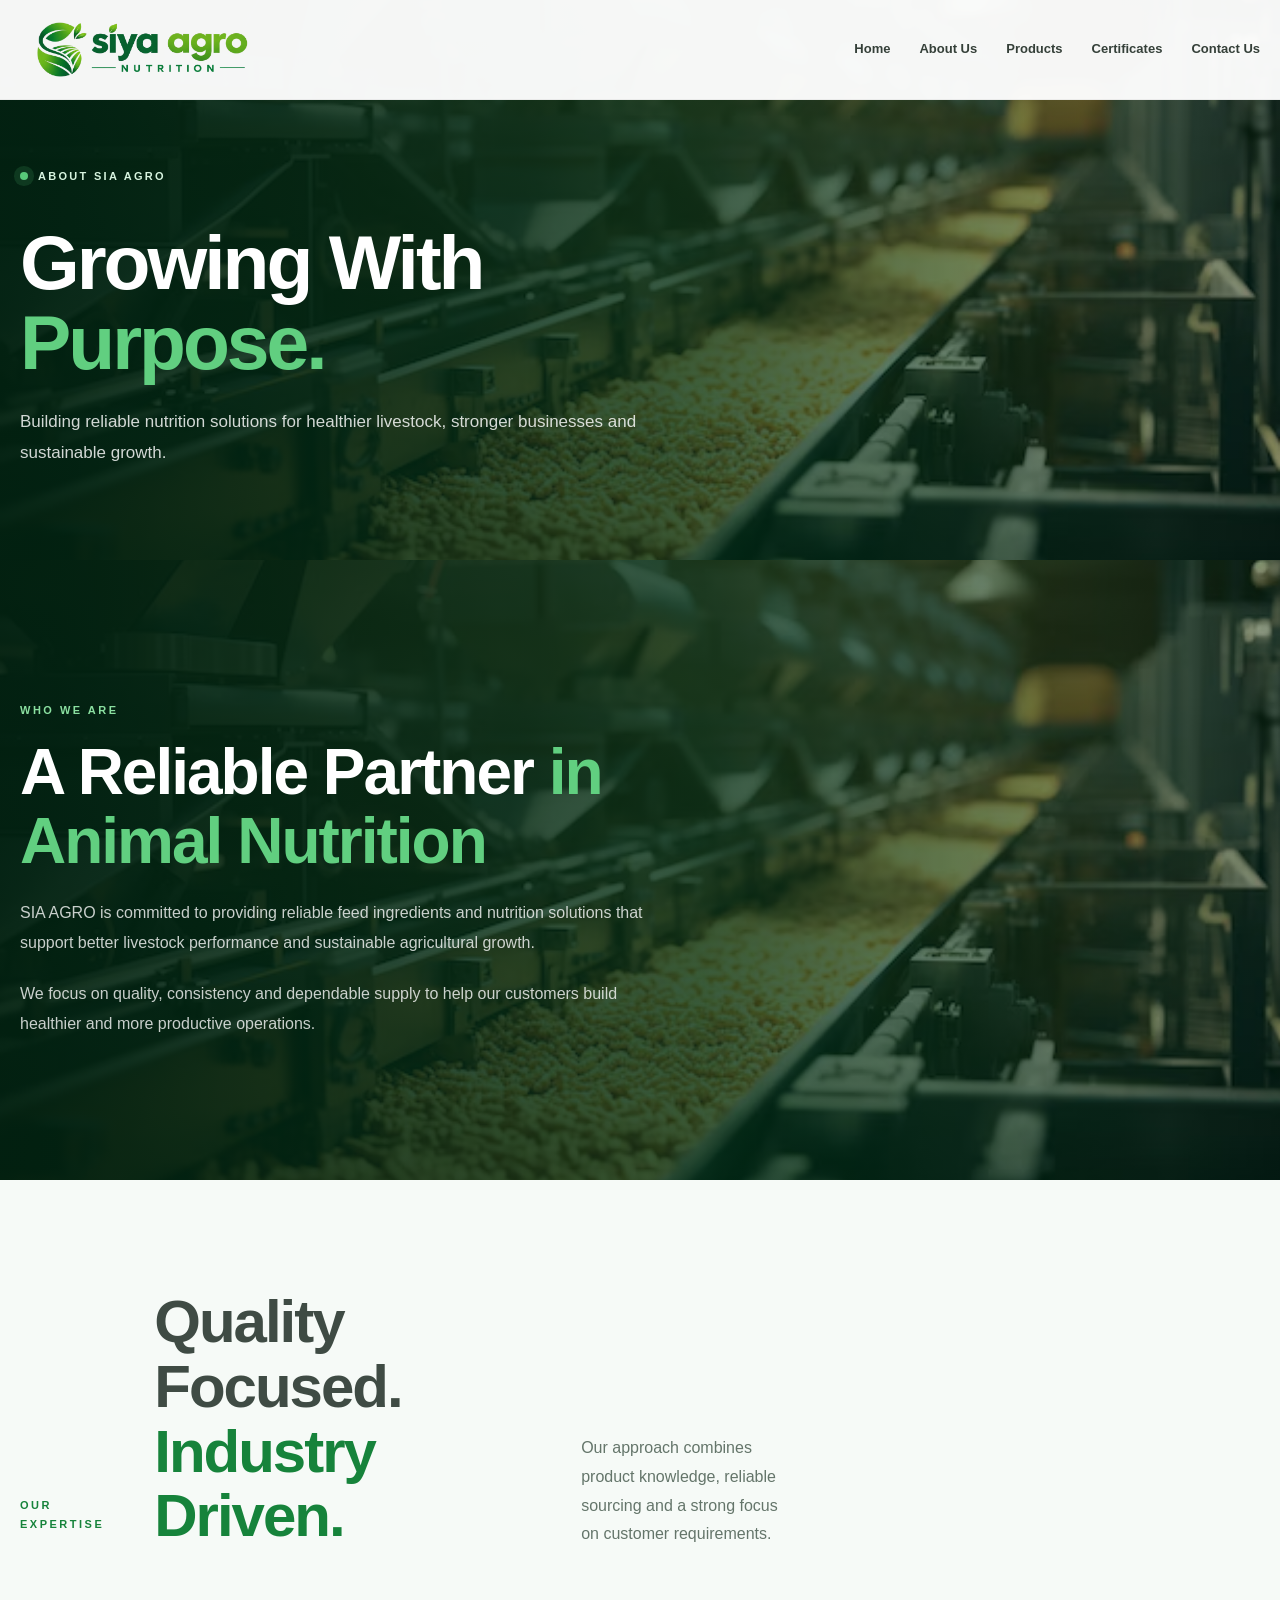
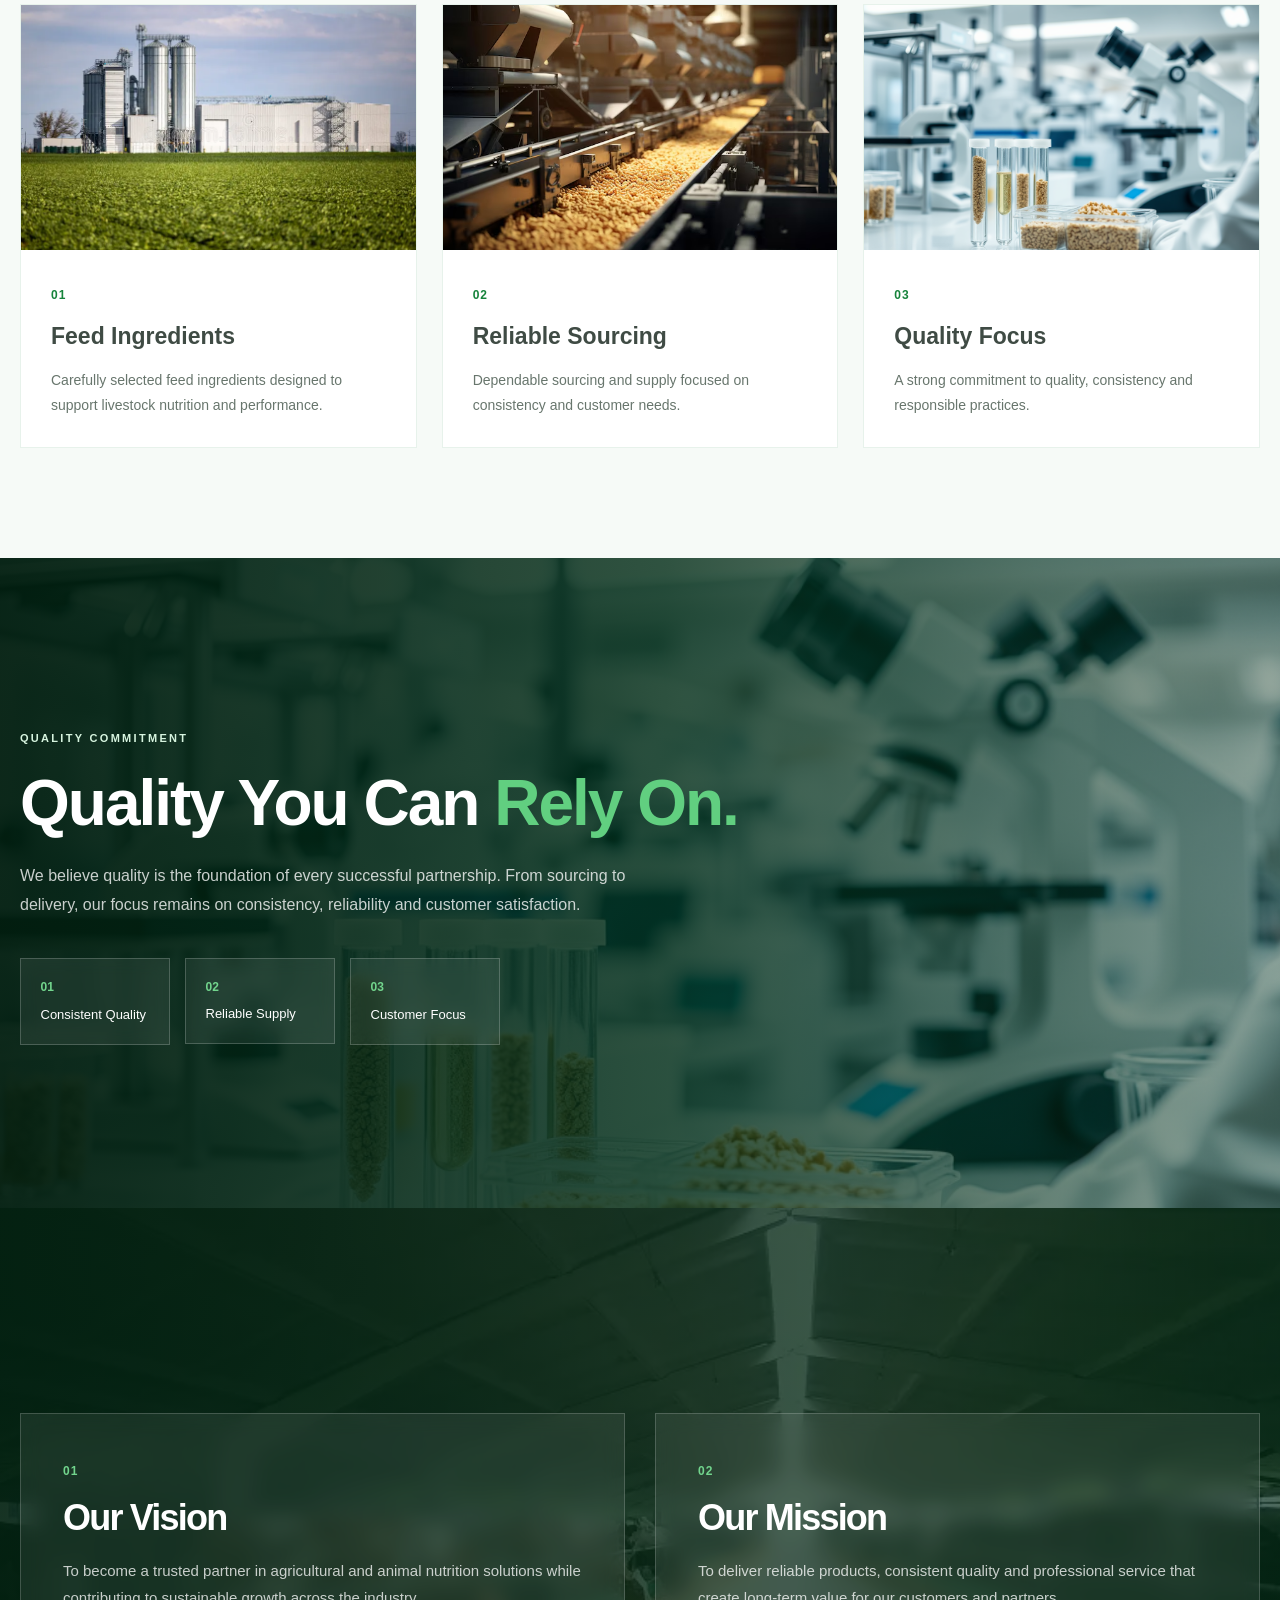
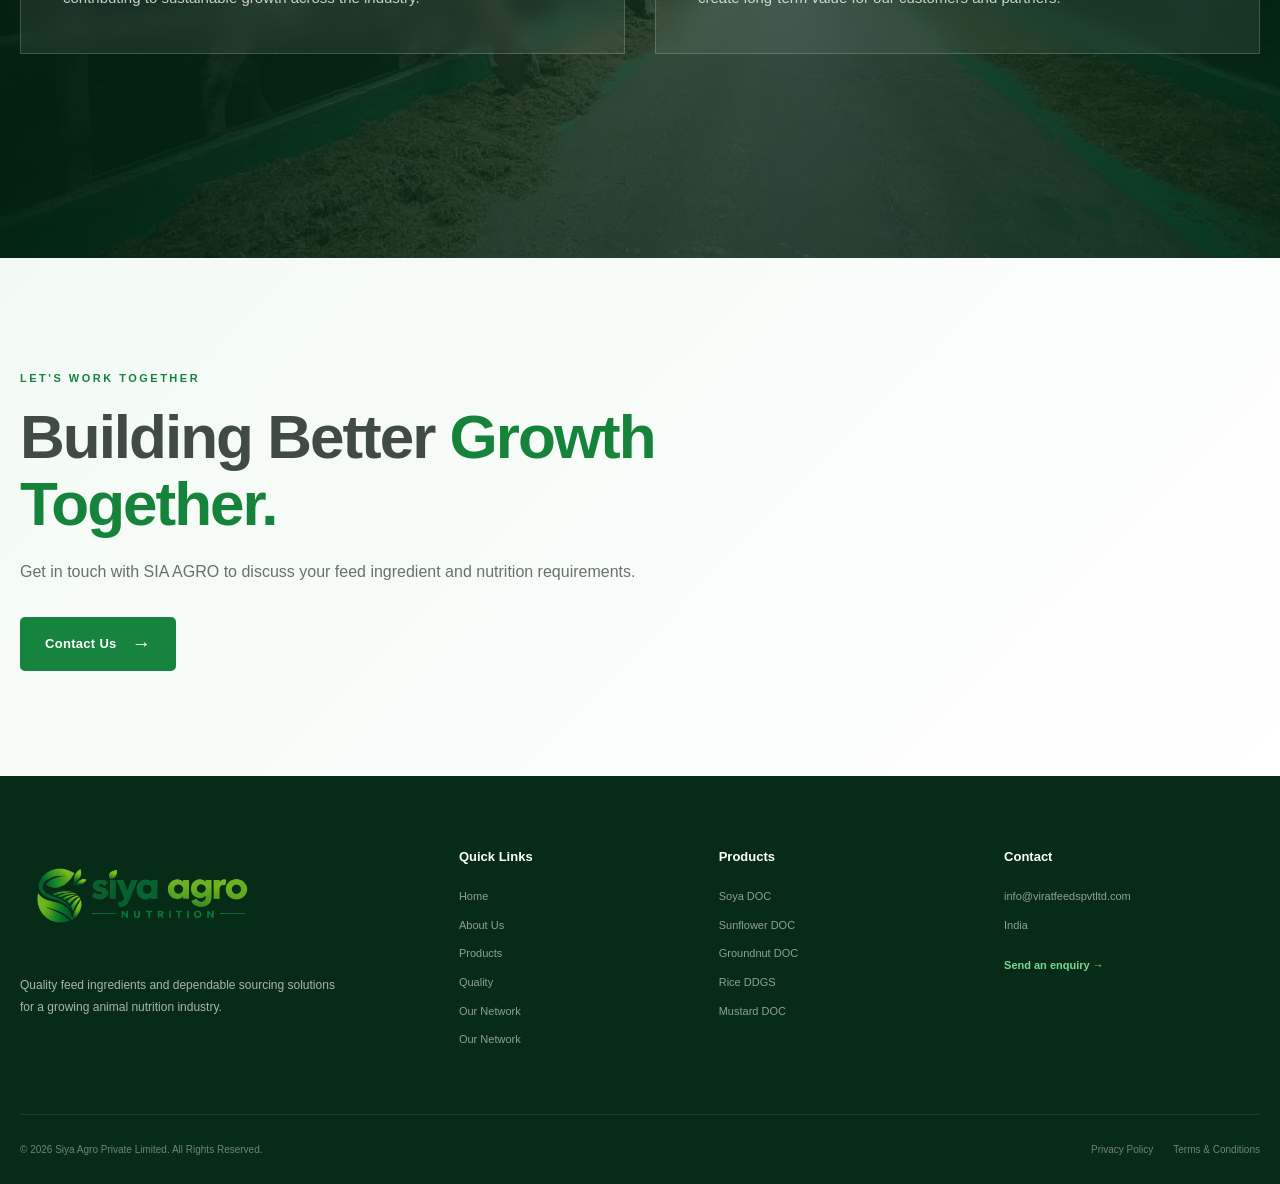
==== commit 93860393: "Update website" ====
--- a/about.html
+++ b/about.html
@@ -492,7 +492,7 @@
 
                 <p>
                     © <span id="currentYear"></span>
-                    Virat Feeds Private Limited. All Rights Reserved.
+                    Siya Agro Private Limited. All Rights Reserved.
                 </p>
 
                 <div class="footer-bottom-links">
